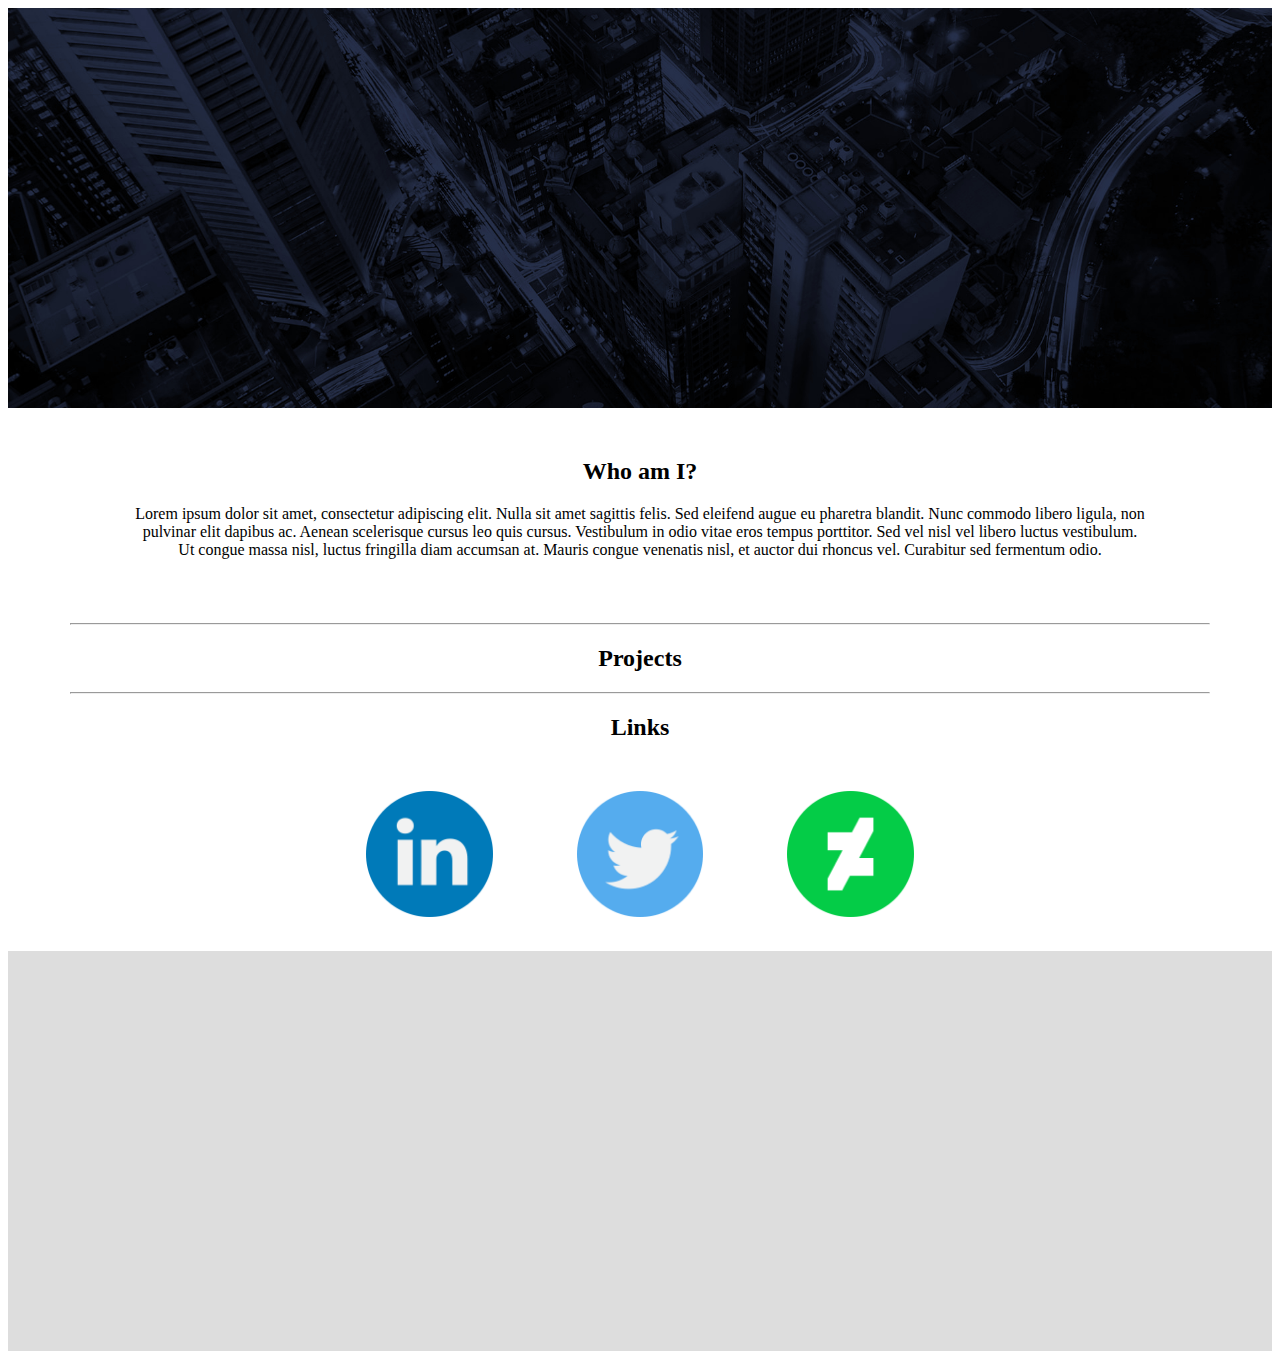
==== index.html @ 737c4a2e "Added another div or contact" ====
<!DOCTYPE html>
<html lang="en">
<head>
    <title>JM Ebia - CS Student</title>
    <meta charset="utf-8">
    <meta name="viewport" content="width=device-width, initial-scale=1">
	
	<!-- local css files -->
	<link rel="stylesheet" type="text/css" href="css/constyles.css">
	<link rel="stylesheet" type="text/css" href="css/linkstyle.css">
	
	<!-- bootstrap 4 css and scripts -->
    <link rel="stylesheet" href="https://maxcdn.bootstrapcdn.com/bootstrap/4.0.0-beta.3/css/bootstrap.min.css" integrity="sha384-Zug+QiDoJOrZ5t4lssLdxGhVrurbmBWopoEl+M6BdEfwnCJZtKxi1KgxUyJq13dy" crossorigin="anonymous">
	<!--
	<script src="https://code.jquery.com/jquery-3.2.1.slim.min.js" integrity="sha384-KJ3o2DKtIkvYIK3UENzmM7KCkRr/rE9/Qpg6aAZGJwFDMVNA/GpGFF93hXpG5KkN" crossorigin="anonymous"></script>
	<script src="https://cdnjs.cloudflare.com/ajax/libs/popper.js/1.12.9/umd/popper.min.js" integrity="sha384-ApNbgh9B+Y1QKtv3Rn7W3mgPxhU9K/ScQsAP7hUibX39j7fakFPskvXusvfa0b4Q" crossorigin="anonymous"></script>
	<script src="https://maxcdn.bootstrapcdn.com/bootstrap/4.0.0-beta.3/js/bootstrap.min.js" integrity="sha384-a5N7Y/aK3qNeh15eJKGWxsqtnX/wWdSZSKp+81YjTmS15nvnvxKHuzaWwXHDli+4" crossorigin="anonymous"></script>
	-->
	
</head>

<body>

	<div class="jumbotron">
	</div>
		
	<div id="intro" class="container-fluid">
	
		<center>
		<div class="descdiv">
			<h2>Who am I?</h2>
			<p>
				Lorem ipsum dolor sit amet, consectetur adipiscing elit. Nulla sit amet sagittis felis. Sed eleifend augue eu pharetra blandit. Nunc commodo libero ligula, non pulvinar elit dapibus ac. Aenean scelerisque cursus leo quis cursus. Vestibulum in odio vitae eros tempus porttitor. Sed vel nisl vel libero luctus vestibulum. Ut congue massa nisl, luctus fringilla diam accumsan at. Mauris congue venenatis nisl, et auctor dui rhoncus vel. Curabitur sed fermentum odio. 
			</p>
		</div>
		</center>
	
	</div>
	
	<hr>
		
	<div id="projects" class="container-fluid">
		<center>
		<h2>Projects</h2>
		
		</center>
		
		<div class="row">
			<div class="col-md-4">
			</div>
			<div class="col-md-4">
			</div>
			<div class="col-md-4">
			</div>
		</div>
	</div>

	<hr>
	
	<div id="links" class="container-fluid" style="padding-bottom: 30px;">
		<center>
			<h2>Links</h2>
		</center>
		
		<div style="margin-top:50px">
		<center>
			<img id="social-media" src="images/linkedin.png" class="img-rounded" alt="twitter-png" style="width:10%">
			<img id="social-media" src="images/twitter.png" class="img-rounded" alt="facebook-png" style="width:10%">
			<img id="social-media" src="images/deviantart.png" class="img-rounded" alt="deviantart-png" style="width:10%">
		</center>
		</div>
		
	</div>
	
	<div id="contact"class="container-fluid greydiv">
		
	</div>
	
</body>
</html>
---- css/constyles.css ----
.jumbotron
{
    background: url('../images/city-background2.jpg') no-repeat center center;
    min-height: 400px;
	margin-bottom: 0px;
    background-size: cover;
}

.greydiv{
	min-height: 400px;
	background-color: #DDDDDD;
}

.descdiv {
	width: 80%;
}

div#intro {
	padding-bottom:40px;
	padding-top:30px;
	
}

hr {
	width:90%;
}
---- css/linkstyle.css ----
img#social-media {
	margin-left: 40px;
	margin-right: 40px;
}
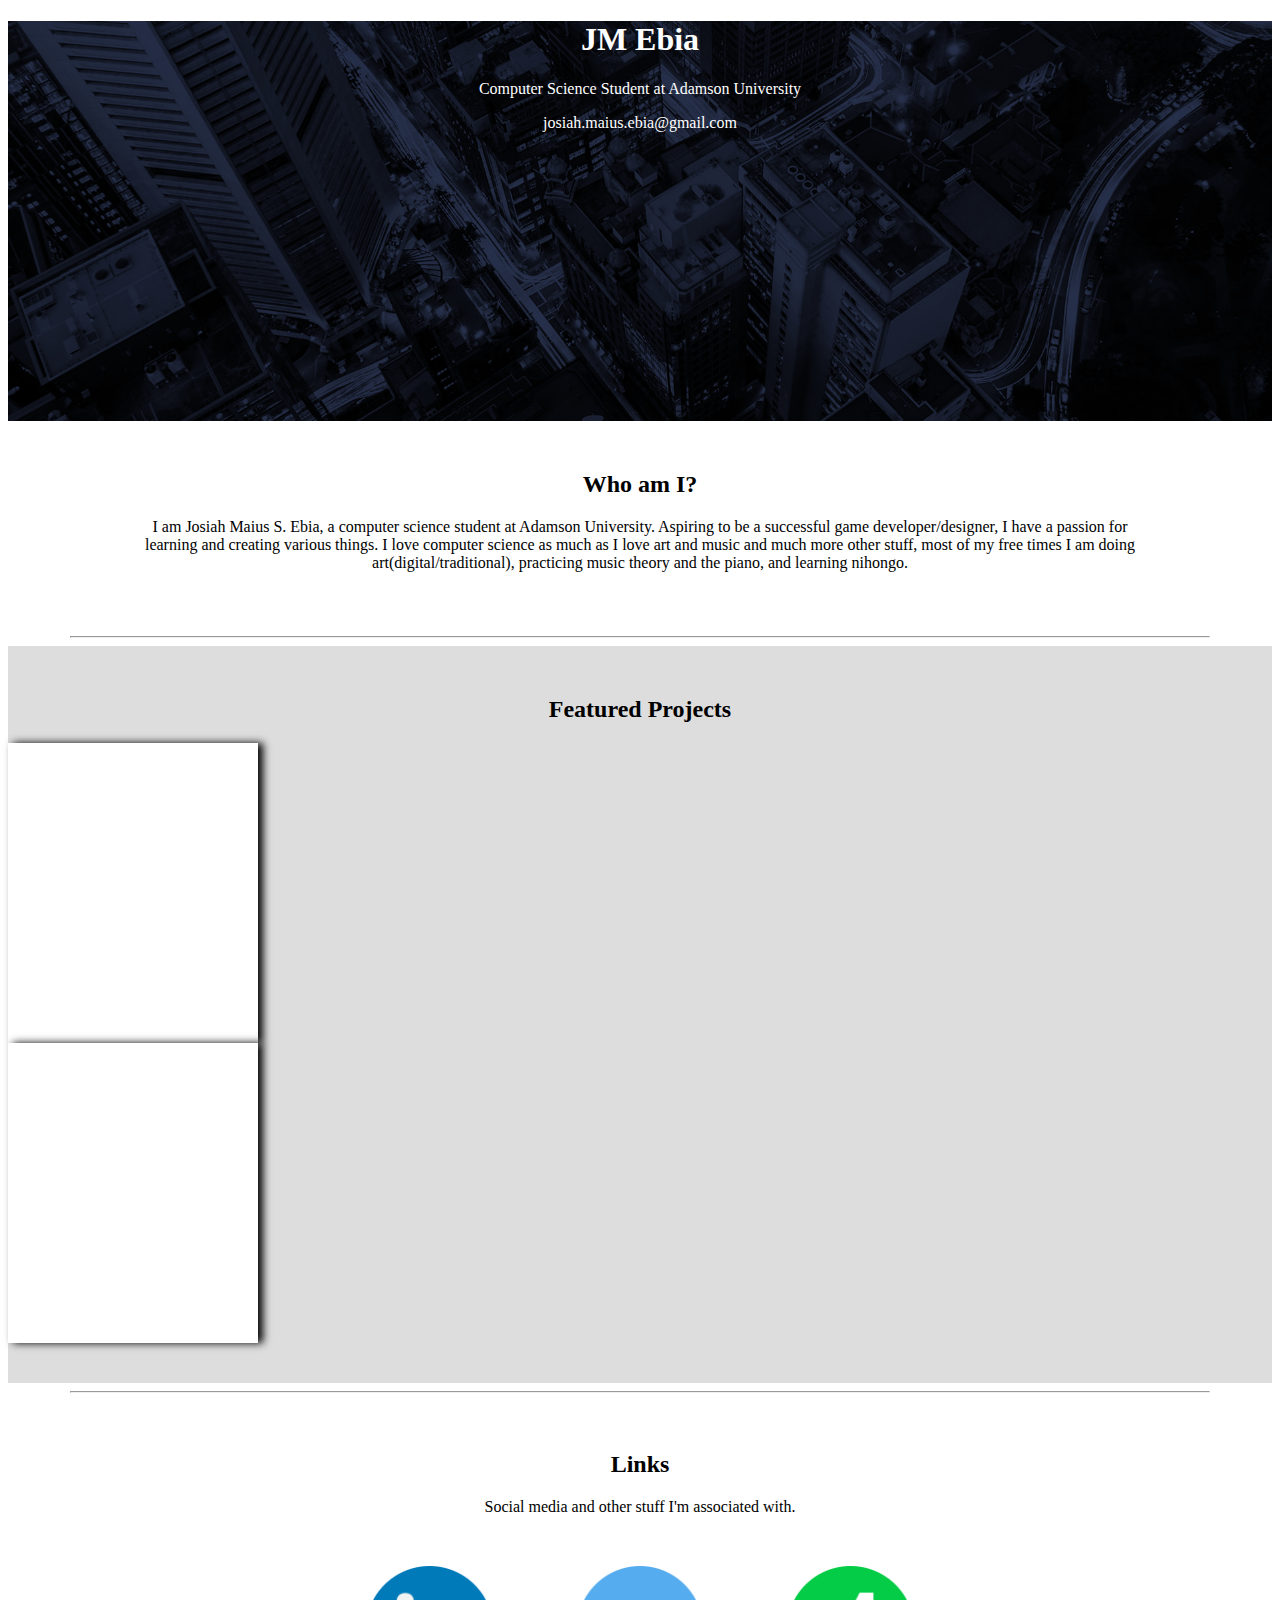
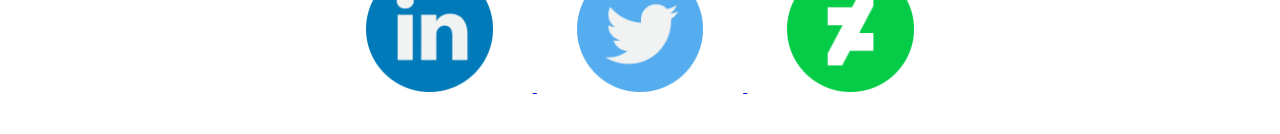
==== commit dc8e86ac: "Added info and supplied links on the social media buttons" ====
--- a/index.html
+++ b/index.html
@@ -22,6 +22,11 @@
 <body>
 
 	<div class="jumbotron">
+		<center><font color="white">
+		<h1>JM Ebia</h2>
+		<p class="lead">Computer Science Student at Adamson University</p>
+		<p class="small">josiah.maius.ebia@gmail.com</p>
+		</font></center>
 	</div>
 		
 	<div id="intro" class="container-fluid">
@@ -30,7 +35,7 @@
 		<div class="descdiv">
 			<h2>Who am I?</h2>
 			<p>
-				Lorem ipsum dolor sit amet, consectetur adipiscing elit. Nulla sit amet sagittis felis. Sed eleifend augue eu pharetra blandit. Nunc commodo libero ligula, non pulvinar elit dapibus ac. Aenean scelerisque cursus leo quis cursus. Vestibulum in odio vitae eros tempus porttitor. Sed vel nisl vel libero luctus vestibulum. Ut congue massa nisl, luctus fringilla diam accumsan at. Mauris congue venenatis nisl, et auctor dui rhoncus vel. Curabitur sed fermentum odio. 
+				I am Josiah Maius S. Ebia, a computer science student at Adamson University. Aspiring to be a successful game developer/designer, I have a passion for learning and creating various things. I love computer science as much as I love art and music and much more other stuff, most of my free times I am doing art(digital/traditional), practicing music theory and the piano, and learning nihongo.
 			</p>
 		</div>
 		</center>
@@ -39,18 +44,24 @@
 	
 	<hr>
 		
-	<div id="projects" class="container-fluid">
+	<div id="projects" class="container-fluid greydiv">
 		<center>
-		<h2>Projects</h2>
+		<h2>Featured Projects</h2>
 		
 		</center>
 		
 		<div class="row">
-			<div class="col-md-4">
+			<div class="col-md-3">
 			</div>
-			<div class="col-md-4">
+			<div class="col-md-3">
+				<div id="proj" class="container">
+				</div>
 			</div>
-			<div class="col-md-4">
+			<div class="col-md-3">
+				<div id="proj" class="container">
+				</div>
+			</div>
+			<div class="col-md-3">
 			</div>
 		</div>
 	</div>
@@ -60,21 +71,26 @@
 	<div id="links" class="container-fluid" style="padding-bottom: 30px;">
 		<center>
 			<h2>Links</h2>
+			<p class="lead">
+			Social media and other stuff I'm associated with.
+			</p>
 		</center>
 		
 		<div style="margin-top:50px">
 		<center>
+			<a href="https://www.linkedin.com/in/jmebia/">
 			<img id="social-media" src="images/linkedin.png" class="img-rounded" alt="twitter-png" style="width:10%">
+			</a>
+			<a href="https://twitter.com/poltnine">
 			<img id="social-media" src="images/twitter.png" class="img-rounded" alt="facebook-png" style="width:10%">
+			</a>
+			<a href="https://poltnine.deviantart.com/">
 			<img id="social-media" src="images/deviantart.png" class="img-rounded" alt="deviantart-png" style="width:10%">
+			</a>
 		</center>
 		</div>
 		
 	</div>
 	
-	<div id="contact"class="container-fluid greydiv">
-		
-	</div>
-	
 </body>
 </html>
--- a/css/constyles.css
+++ b/css/constyles.css
@@ -11,14 +11,22 @@
 	background-color: #DDDDDD;
 }
 
+
 .descdiv {
 	width: 80%;
 }
 
-div#intro {
+div.container-fluid {
 	padding-bottom:40px;
 	padding-top:30px;
-	
+	!important
+}
+
+div#proj {
+	background-color: #ffffff;
+	width: 250px;
+	height: 300px;
+	box-shadow: 5px 0px 8px #000000;
 }
 
 hr {
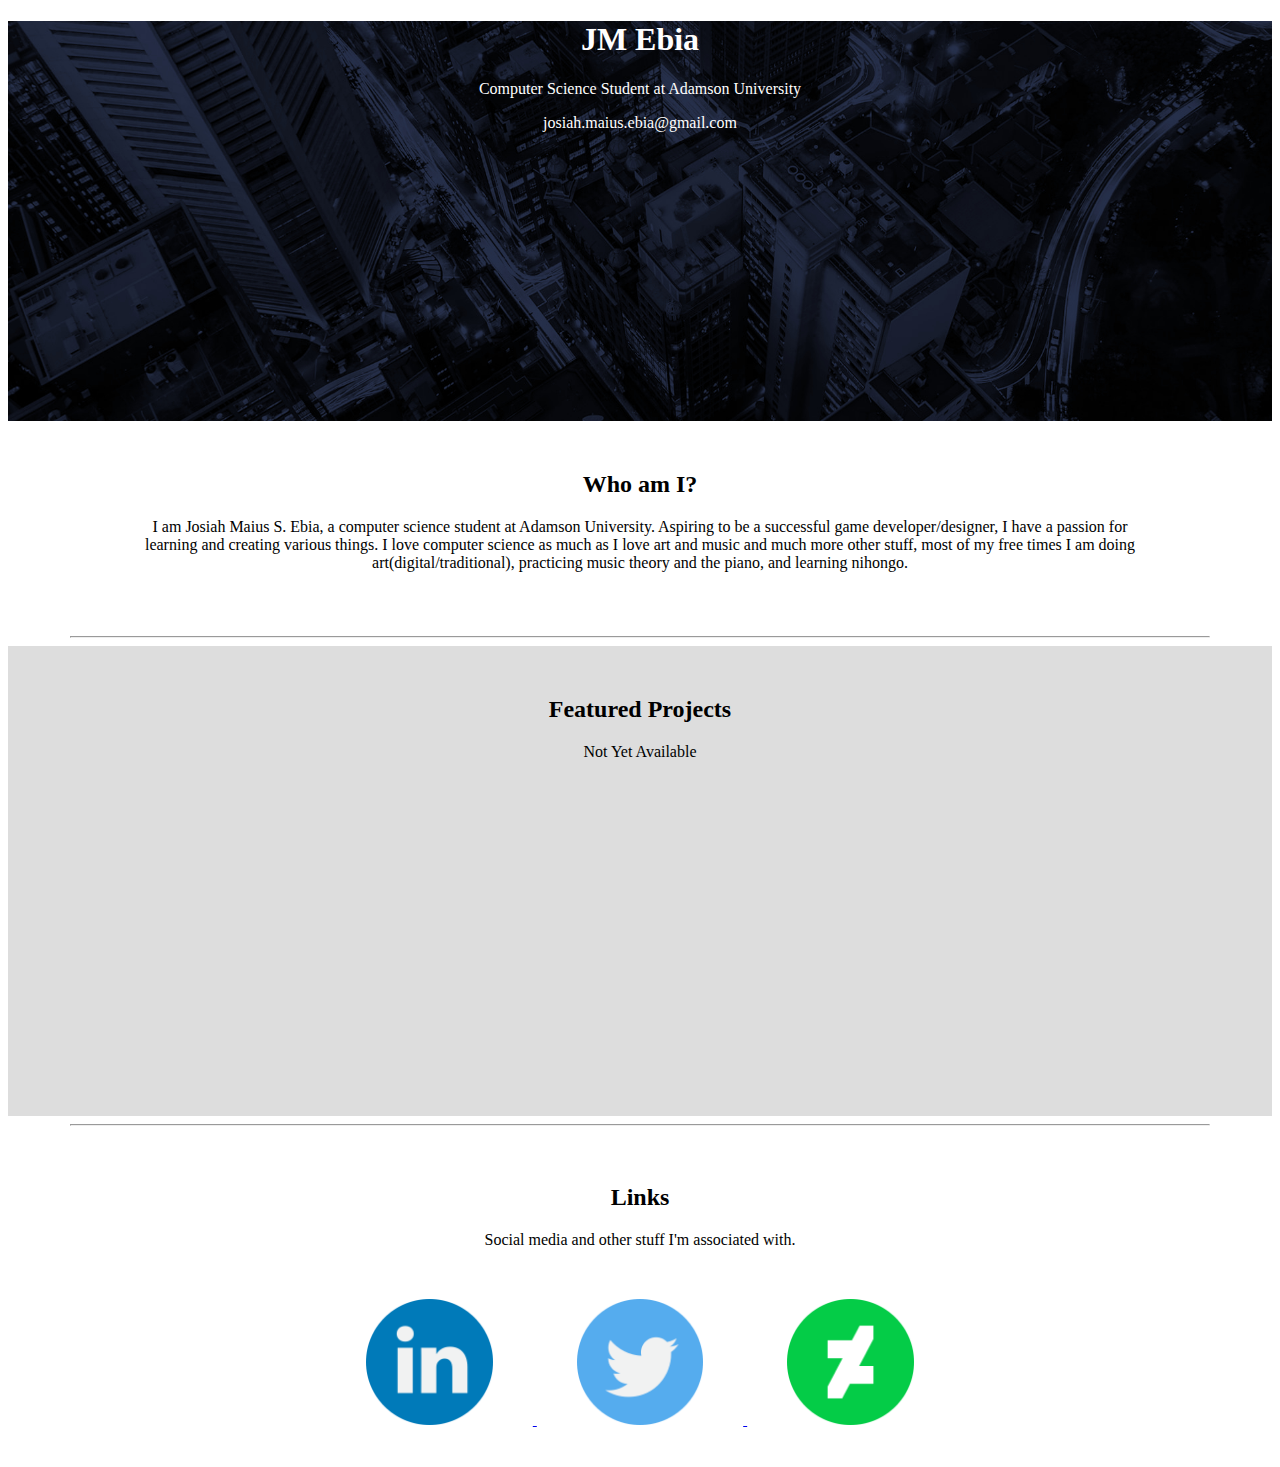
==== commit 452828b7: "commented featured projects" ====
--- a/index.html
+++ b/index.html
@@ -47,9 +47,10 @@
 	<div id="projects" class="container-fluid greydiv">
 		<center>
 		<h2>Featured Projects</h2>
-		
+		<p class="lead">Not Yet Available</p>
 		</center>
 		
+		<!--
 		<div class="row">
 			<div class="col-md-3">
 			</div>
@@ -64,6 +65,7 @@
 			<div class="col-md-3">
 			</div>
 		</div>
+		-->
 	</div>
 
 	<hr>
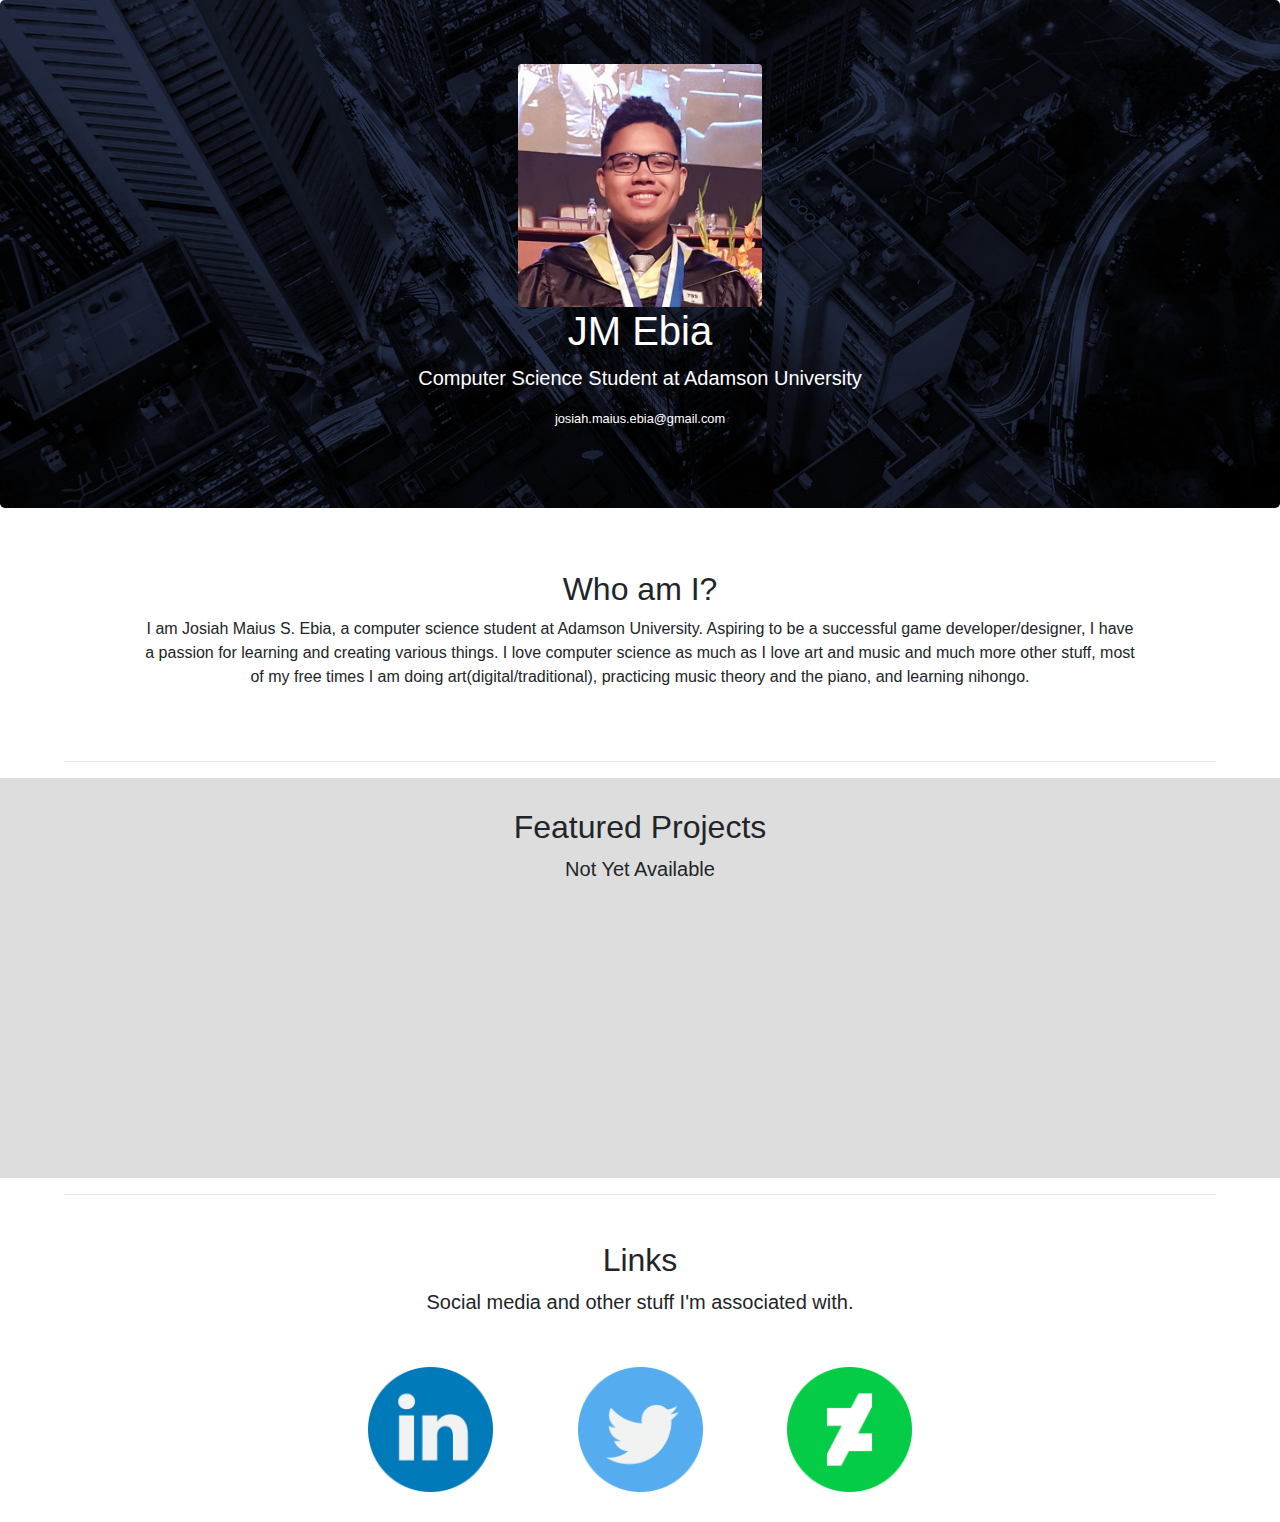
==== commit de8c9180: "Added portrait" ====
--- a/index.html
+++ b/index.html
@@ -4,33 +4,37 @@
     <title>JM Ebia - CS Student</title>
     <meta charset="utf-8">
     <meta name="viewport" content="width=device-width, initial-scale=1">
-	
+
 	<!-- local css files -->
 	<link rel="stylesheet" type="text/css" href="css/constyles.css">
 	<link rel="stylesheet" type="text/css" href="css/linkstyle.css">
-	
+  <link rel="stylesheet" type="text/css" href="css/bootstrap.min.css">
+
 	<!-- bootstrap 4 css and scripts -->
-    <link rel="stylesheet" href="https://maxcdn.bootstrapcdn.com/bootstrap/4.0.0-beta.3/css/bootstrap.min.css" integrity="sha384-Zug+QiDoJOrZ5t4lssLdxGhVrurbmBWopoEl+M6BdEfwnCJZtKxi1KgxUyJq13dy" crossorigin="anonymous">
+  <!-- link rel="stylesheet" href="https://maxcdn.bootstrapcdn.com/bootstrap/4.0.0-beta.3/css/bootstrap.min.css" integrity="sha384-Zug+QiDoJOrZ5t4lssLdxGhVrurbmBWopoEl+M6BdEfwnCJZtKxi1KgxUyJq13dy" crossorigin="anonymous">
 	<!--
 	<script src="https://code.jquery.com/jquery-3.2.1.slim.min.js" integrity="sha384-KJ3o2DKtIkvYIK3UENzmM7KCkRr/rE9/Qpg6aAZGJwFDMVNA/GpGFF93hXpG5KkN" crossorigin="anonymous"></script>
 	<script src="https://cdnjs.cloudflare.com/ajax/libs/popper.js/1.12.9/umd/popper.min.js" integrity="sha384-ApNbgh9B+Y1QKtv3Rn7W3mgPxhU9K/ScQsAP7hUibX39j7fakFPskvXusvfa0b4Q" crossorigin="anonymous"></script>
 	<script src="https://maxcdn.bootstrapcdn.com/bootstrap/4.0.0-beta.3/js/bootstrap.min.js" integrity="sha384-a5N7Y/aK3qNeh15eJKGWxsqtnX/wWdSZSKp+81YjTmS15nvnvxKHuzaWwXHDli+4" crossorigin="anonymous"></script>
 	-->
-	
+
 </head>
 
 <body>
 
 	<div class="jumbotron">
 		<center><font color="white">
-		<h1>JM Ebia</h2>
+    <div>
+      <img id="social-media" src="images/me.jpg" class="rounded" alt="my-portrait" style="width:20%">
+    </div>
+    <h1>JM Ebia</h2>
 		<p class="lead">Computer Science Student at Adamson University</p>
 		<p class="small">josiah.maius.ebia@gmail.com</p>
 		</font></center>
 	</div>
-		
+
 	<div id="intro" class="container-fluid">
-	
+
 		<center>
 		<div class="descdiv">
 			<h2>Who am I?</h2>
@@ -39,17 +43,17 @@
 			</p>
 		</div>
 		</center>
-	
+
 	</div>
-	
+
 	<hr>
-		
+
 	<div id="projects" class="container-fluid greydiv">
 		<center>
 		<h2>Featured Projects</h2>
 		<p class="lead">Not Yet Available</p>
 		</center>
-		
+
 		<!--
 		<div class="row">
 			<div class="col-md-3">
@@ -69,7 +73,7 @@
 	</div>
 
 	<hr>
-	
+
 	<div id="links" class="container-fluid" style="padding-bottom: 30px;">
 		<center>
 			<h2>Links</h2>
@@ -77,22 +81,22 @@
 			Social media and other stuff I'm associated with.
 			</p>
 		</center>
-		
+
 		<div style="margin-top:50px">
 		<center>
 			<a href="https://www.linkedin.com/in/jmebia/">
-			<img id="social-media" src="images/linkedin.png" class="img-rounded" alt="twitter-png" style="width:10%">
+			<img id="social-media" src="images/linkedin.png" class="img-rounded" alt="linkedin-png" style="width:10%">
 			</a>
 			<a href="https://twitter.com/poltnine">
-			<img id="social-media" src="images/twitter.png" class="img-rounded" alt="facebook-png" style="width:10%">
+			<img id="social-media" src="images/twitter.png" class="img-rounded" alt="twitter-png" style="width:10%">
 			</a>
 			<a href="https://poltnine.deviantart.com/">
 			<img id="social-media" src="images/deviantart.png" class="img-rounded" alt="deviantart-png" style="width:10%">
 			</a>
 		</center>
 		</div>
-		
+
 	</div>
-	
+
 </body>
 </html>
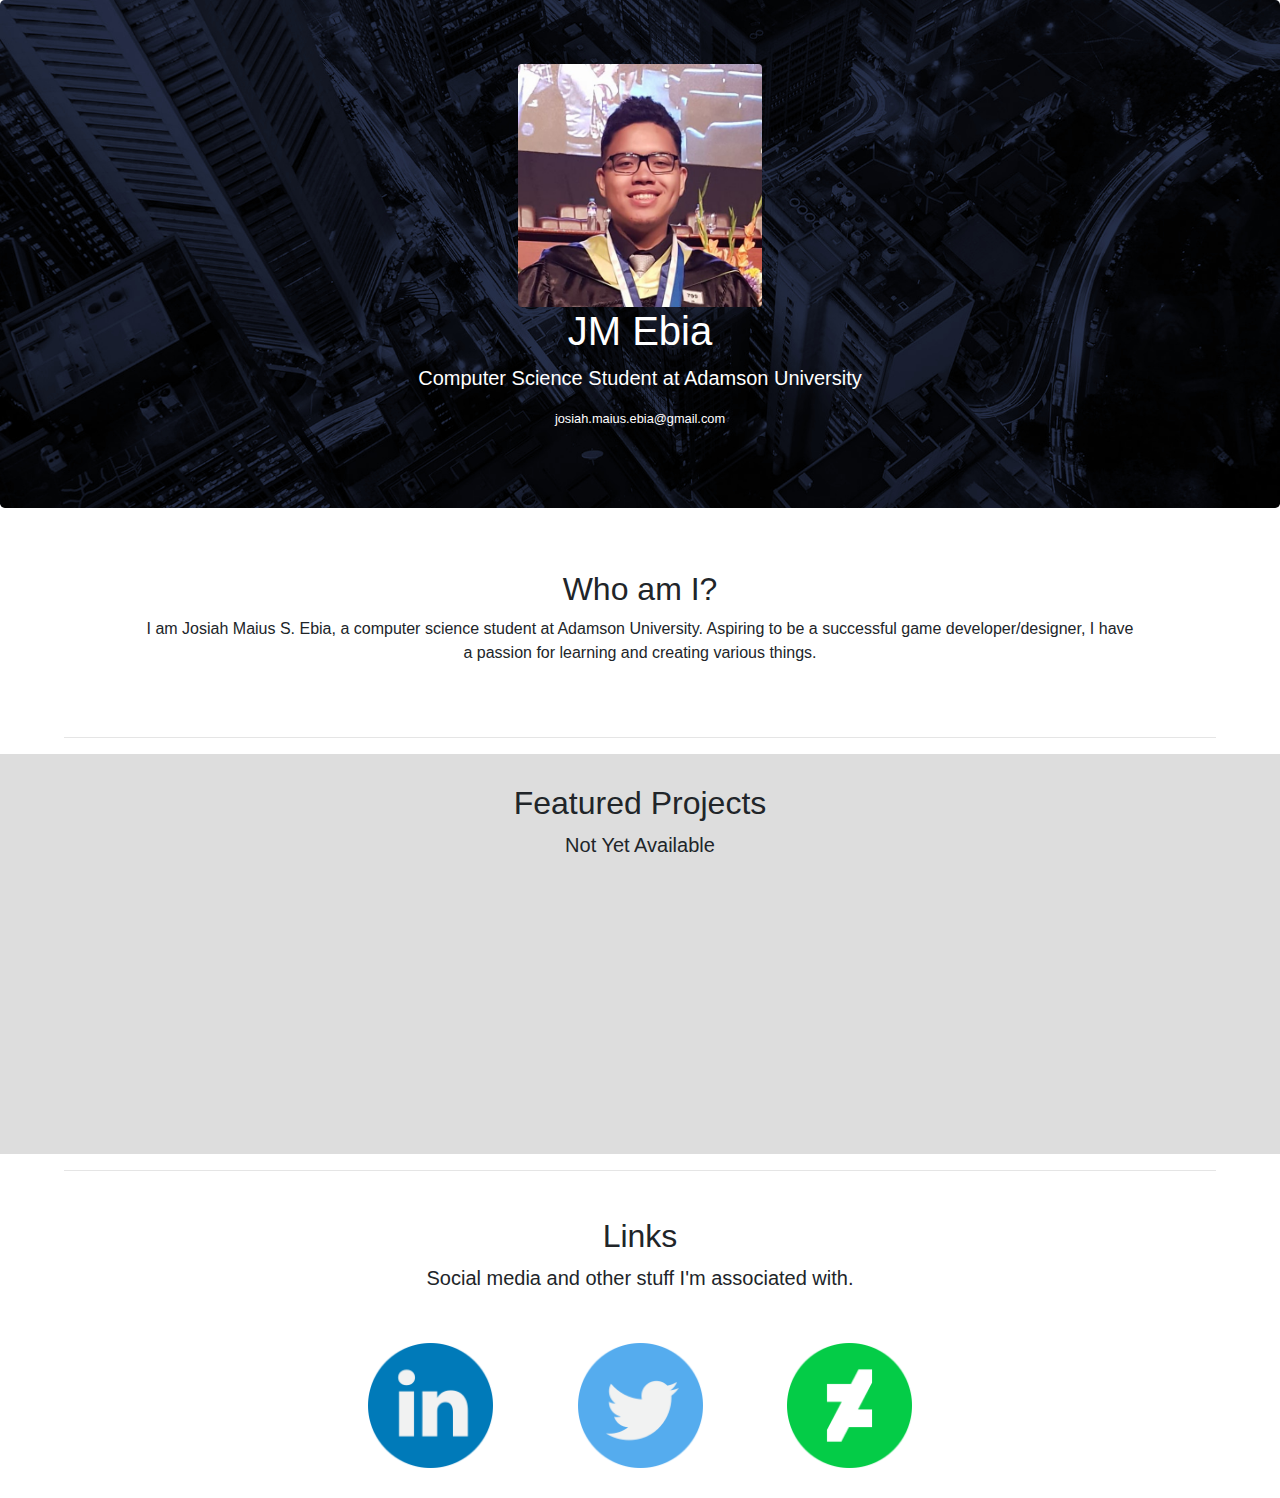
==== commit 5da325cd: "updated info" ====
--- a/index.html
+++ b/index.html
@@ -39,7 +39,7 @@
 		<div class="descdiv">
 			<h2>Who am I?</h2>
 			<p>
-				I am Josiah Maius S. Ebia, a computer science student at Adamson University. Aspiring to be a successful game developer/designer, I have a passion for learning and creating various things. I love computer science as much as I love art and music and much more other stuff, most of my free times I am doing art(digital/traditional), practicing music theory and the piano, and learning nihongo.
+				I am Josiah Maius S. Ebia, a computer science student at Adamson University. Aspiring to be a successful game developer/designer, I have a passion for learning and creating various things.
 			</p>
 		</div>
 		</center>
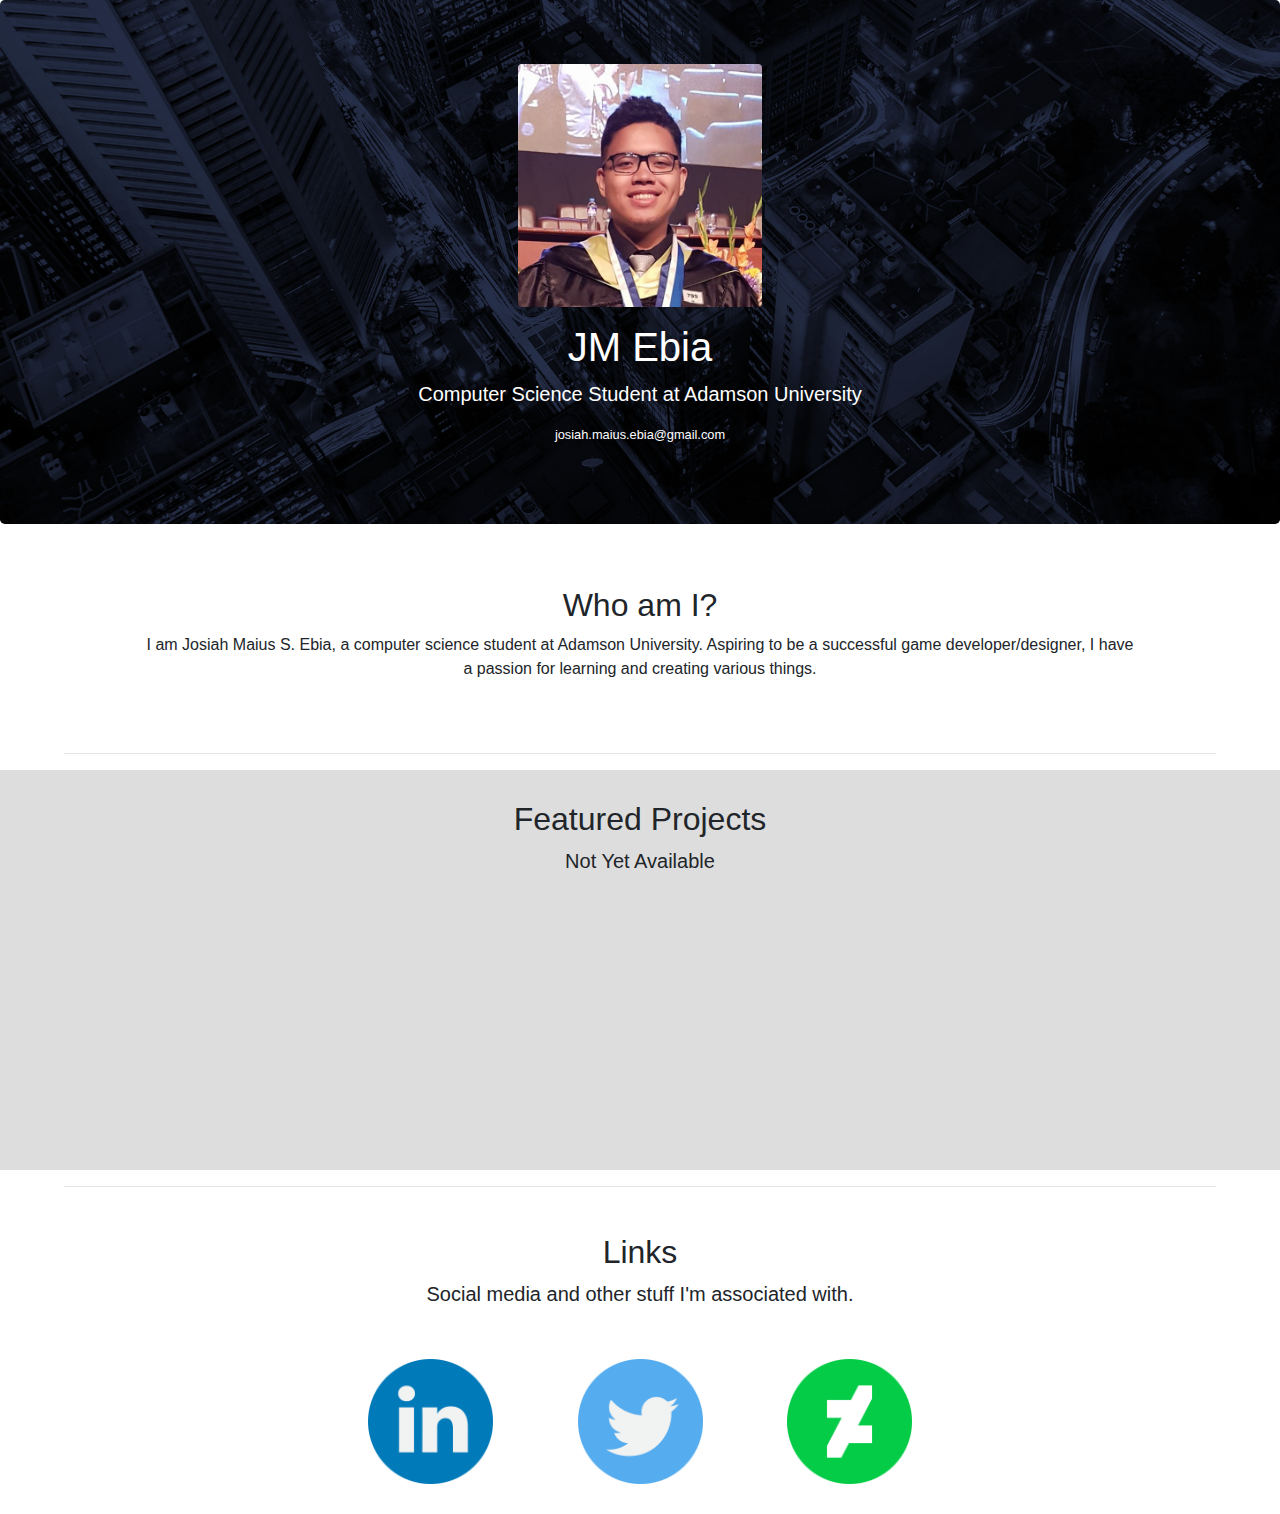
==== commit a2d86d4b: "updated info" ====
--- a/index.html
+++ b/index.html
@@ -24,7 +24,7 @@
 
 	<div class="jumbotron">
 		<center><font color="white">
-    <div>
+    <div style="margin-bottom: 16px;">
       <img id="social-media" src="images/me.jpg" class="rounded" alt="my-portrait" style="width:20%">
     </div>
     <h1>JM Ebia</h2>
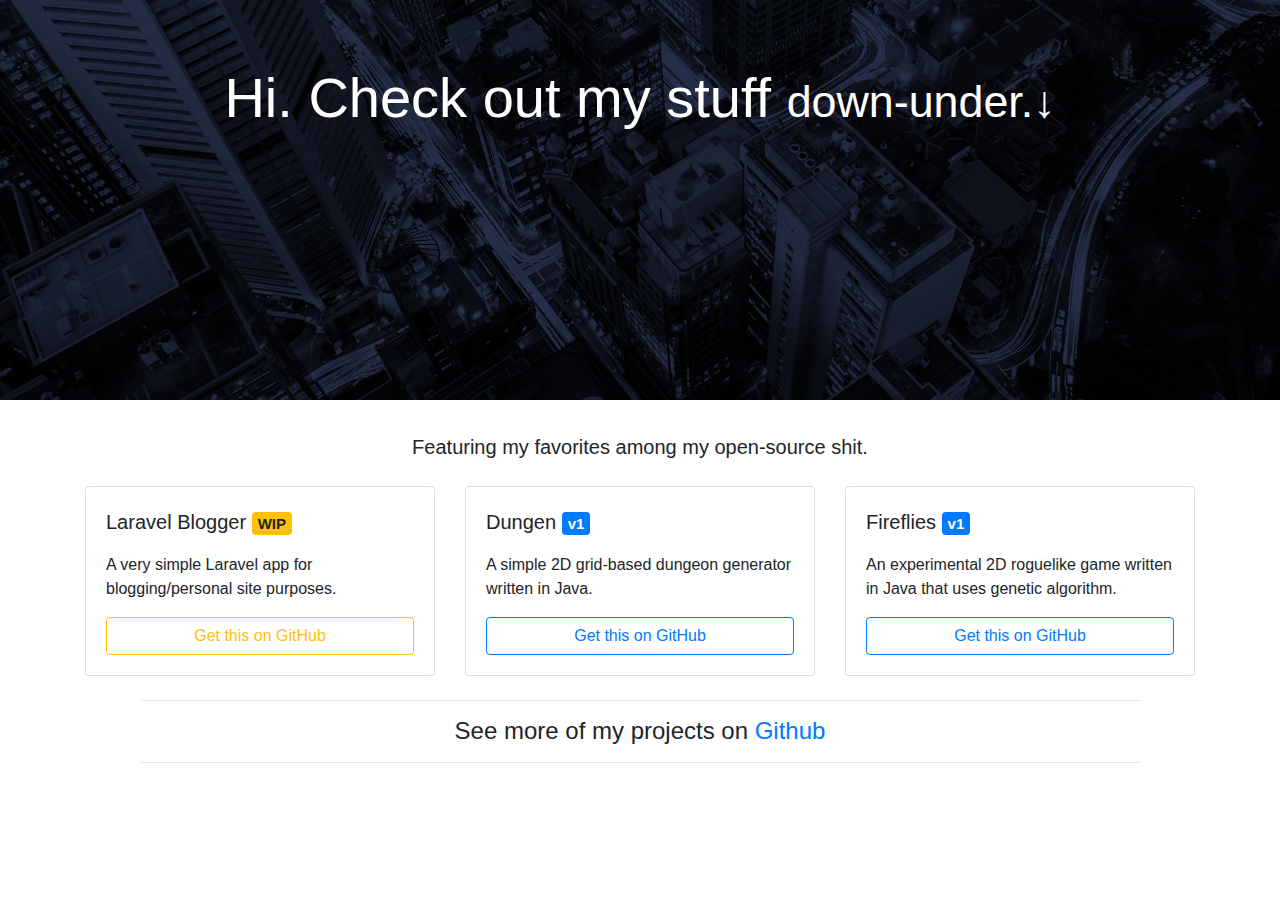
==== commit d2dc0d9d: "site remake" ====
--- a/index.html
+++ b/index.html
@@ -1,102 +1,82 @@
 <!DOCTYPE html>
 <html lang="en">
 <head>
-    <title>JM Ebia - CS Student</title>
+    <title>JM's Place</title>
     <meta charset="utf-8">
     <meta name="viewport" content="width=device-width, initial-scale=1">
 
 	<!-- local css files -->
 	<link rel="stylesheet" type="text/css" href="css/constyles.css">
 	<link rel="stylesheet" type="text/css" href="css/linkstyle.css">
-  <link rel="stylesheet" type="text/css" href="css/bootstrap.min.css">
-
-	<!-- bootstrap 4 css and scripts -->
-  <!-- link rel="stylesheet" href="https://maxcdn.bootstrapcdn.com/bootstrap/4.0.0-beta.3/css/bootstrap.min.css" integrity="sha384-Zug+QiDoJOrZ5t4lssLdxGhVrurbmBWopoEl+M6BdEfwnCJZtKxi1KgxUyJq13dy" crossorigin="anonymous">
-	<!--
-	<script src="https://code.jquery.com/jquery-3.2.1.slim.min.js" integrity="sha384-KJ3o2DKtIkvYIK3UENzmM7KCkRr/rE9/Qpg6aAZGJwFDMVNA/GpGFF93hXpG5KkN" crossorigin="anonymous"></script>
-	<script src="https://cdnjs.cloudflare.com/ajax/libs/popper.js/1.12.9/umd/popper.min.js" integrity="sha384-ApNbgh9B+Y1QKtv3Rn7W3mgPxhU9K/ScQsAP7hUibX39j7fakFPskvXusvfa0b4Q" crossorigin="anonymous"></script>
-	<script src="https://maxcdn.bootstrapcdn.com/bootstrap/4.0.0-beta.3/js/bootstrap.min.js" integrity="sha384-a5N7Y/aK3qNeh15eJKGWxsqtnX/wWdSZSKp+81YjTmS15nvnvxKHuzaWwXHDli+4" crossorigin="anonymous"></script>
-	-->
+  	<link rel="stylesheet" type="text/css" href="css/bootstrap.min.css">
 
 </head>
 
 <body>
 
-	<div class="jumbotron">
-		<center><font color="white">
-    <div style="margin-bottom: 16px;">
-      <img id="social-media" src="images/me.jpg" class="rounded" alt="my-portrait" style="width:20%">
-    </div>
-    <h1>JM Ebia</h2>
-		<p class="lead">Computer Science Student at Adamson University</p>
-		<p class="small">josiah.maius.ebia@gmail.com</p>
-		</font></center>
+	<div class="jumbotron jumbotron-fluid text-center">
+		
+		<span class="display-4 text-white">Hi. Check out my stuff <span class="small">down-under.↓<span></span>
+		
 	</div>
 
-	<div id="intro" class="container-fluid">
+	<div class="container">
 
-		<center>
-		<div class="descdiv">
-			<h2>Who am I?</h2>
-			<p>
-				I am Josiah Maius S. Ebia, a computer science student at Adamson University. Aspiring to be a successful game developer/designer, I have a passion for learning and creating various things.
-			</p>
-		</div>
-		</center>
-
-	</div>
-
-	<hr>
-
-	<div id="projects" class="container-fluid greydiv">
-		<center>
-		<h2>Featured Projects</h2>
-		<p class="lead">Not Yet Available</p>
-		</center>
-
-		<!--
-		<div class="row">
-			<div class="col-md-3">
-			</div>
-			<div class="col-md-3">
-				<div id="proj" class="container">
-				</div>
-			</div>
-			<div class="col-md-3">
-				<div id="proj" class="container">
-				</div>
-			</div>
-			<div class="col-md-3">
-			</div>
-		</div>
-		-->
-	</div>
-
-	<hr>
-
-	<div id="links" class="container-fluid" style="padding-bottom: 30px;">
-		<center>
-			<h2>Links</h2>
-			<p class="lead">
-			Social media and other stuff I'm associated with.
-			</p>
-		</center>
-
-		<div style="margin-top:50px">
-		<center>
-			<a href="https://www.linkedin.com/in/jmebia/">
-			<img id="social-media" src="images/linkedin.png" class="img-rounded" alt="linkedin-png" style="width:10%">
-			</a>
-			<a href="https://twitter.com/poltnine">
-			<img id="social-media" src="images/twitter.png" class="img-rounded" alt="twitter-png" style="width:10%">
-			</a>
-			<a href="https://poltnine.deviantart.com/">
-			<img id="social-media" src="images/deviantart.png" class="img-rounded" alt="deviantart-png" style="width:10%">
-			</a>
-		</center>
+		<div class="container text-center my-3">
+			<span class="lead">Featuring my favorites among my open-source shit.</span>
 		</div>
 
-	</div>
+		<div class="row">
+
+			<div class="col-md-4">
+				<div class="card card-body my-2">
+					<p class="lead">Laravel Blogger <span class="badge badge-warning">WIP</span></p>
+
+					<p>
+						A very simple Laravel app for blogging/personal site purposes.
+					</p>
+
+					<a href="https://github.com/jmebia/laravel-blogger" class="btn btn-outline-warning" target="_blank">Get this on GitHub</a>
+				</div>
+			</div><!-- /.col -->
+
+			<div class="col-md-4">
+				<div class="card card-body my-2">
+					<p class="lead">Dungen <span class="badge badge-primary">v1</span></p>
+
+					<p>
+						A simple 2D grid-based dungeon generator written in Java.
+					</p>
+
+					<a href="https://github.com/jmebia/DunGen" class="btn btn-outline-primary" target="_blank">Get this on GitHub</a>
+				</div>
+			</div><!-- /.col -->
+
+			<div class="col-md-4">
+				<div class="card card-body my-2">
+					<p class="lead">Fireflies <span class="badge badge-primary">v1</span></p>
+
+					<p>
+						An experimental 2D roguelike game written in Java that uses genetic algorithm.
+					</p>
+
+					<a href="https://github.com/jmebia/fireflies-game" class="btn btn-outline-primary" target="_blank">Get this on GitHub</a>
+				</div>
+			</div><!-- /.col -->
+			
+		</div><!-- /.row -->
+
+		<hr>
+		<div class="text-center">
+			<h4>See more of my projects on <a href="https://github.com/jmebia">Github</a></h4>
+		</div>
+		<hr>
+
+		<div class="container">
+			
+		</div><!-- /.container -->
+
+	</div><!-- /.container -->
 
 </body>
 </html>
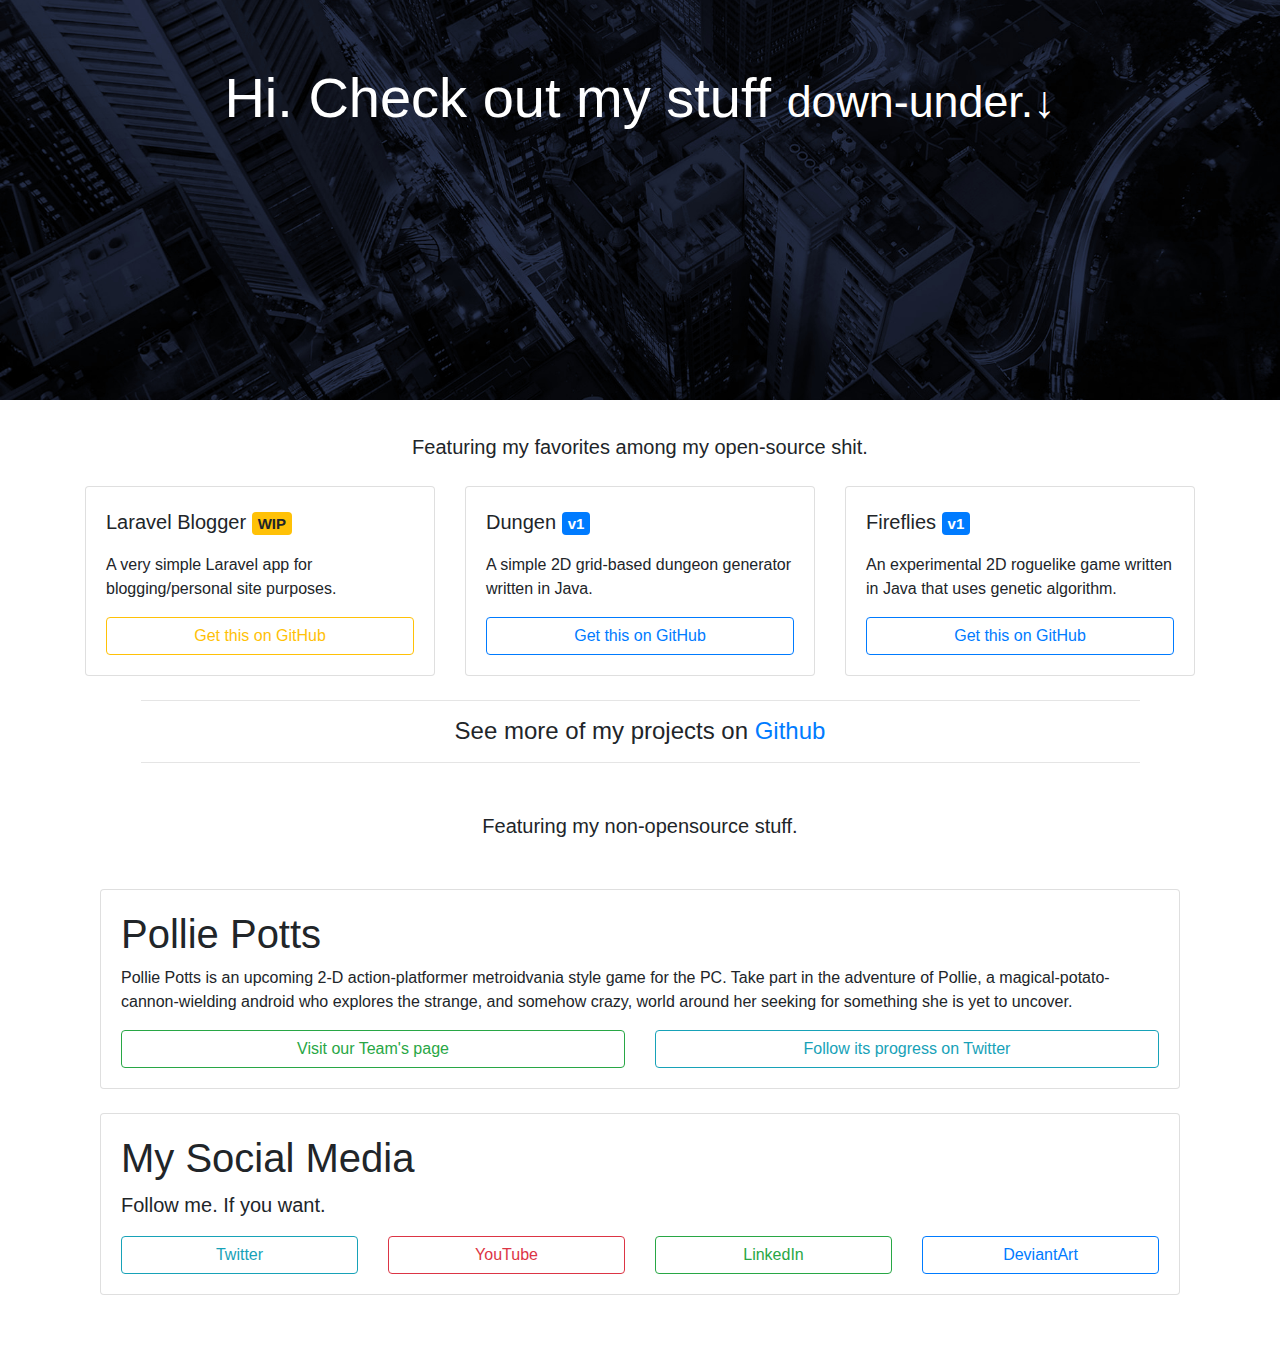
==== commit b0374cfc: "added something" ====
--- a/index.html
+++ b/index.html
@@ -73,10 +73,71 @@
 		<hr>
 
 		<div class="container">
+
+			<div class="container text-center my-5">
+				<span class="lead">Featuring my non-opensource stuff.</span>
+			</div>
+
+			<div class="card card-body ">
+				<span class="h1">Pollie Potts</span>
+
+				<p>
+						Pollie Potts is an upcoming 2-D action-platformer metroidvania style game for the PC. Take part in the adventure of Pollie, 
+						a magical-potato-cannon-wielding android who explores the strange, and somehow crazy, world around her seeking for something she is yet to uncover.
+				</p>
+				
+				<div class="row">
+					<div class="col-md-6">
+						<a href="http://ofdragonscience.indie.af/" class="btn btn-outline-success" target="_blank" style="width: 100%">Visit our Team's page</a><br>
+					</div>
+					<div class="col-md-6">
+						<a href="https://twitter.com/OfDragonScience" class="btn btn-outline-info" target="_blank" style="width: 100%">Follow its progress on Twitter</a>
+					</div>
+				</div>
+				
+
+				
+
+			</div>
+
+			<div class="card card-body my-4">
+				<span class="h1">My Social Media</span>
+
+				<p class="lead">
+						Follow me. If you want.
+				</p>
+				
+				<div class="row">
+					<div class="col-md-3">
+						<a href="https://twitter.com/poltnine" class="btn btn-outline-info" target="_blank" style="width: 100%">Twitter</a><br>
+					</div>
+					<div class="col-md-3">
+						<a href="https://www.youtube.com/channel/UCzfVYd8WSPHCQ4FLZQWWqNA/f" class="btn btn-outline-danger" target="_blank" style="width: 100%">YouTube</a>
+					</div>
+					<div class="col-md-3">
+						<a href="https://www.linkedin.com/in/jmebia/" class="btn btn-outline-success" target="_blank" style="width: 100%">LinkedIn</a>
+					</div>
+					<div class="col-md-3">
+						<a href="https://www.deviantart.com/poltnine/" class="btn btn-outline-primary" target="_blank" style="width: 100%">DeviantArt</a>
+					</div>
+				</div>
+				
+
+				
+
+			</div>
 			
 		</div><!-- /.container -->
 
 	</div><!-- /.container -->
 
+	<!-- footer -->
+	<div style="height: 50px;">
+
+
+
+	</div><!-- /.footer -->
+
+
 </body>
 </html>
